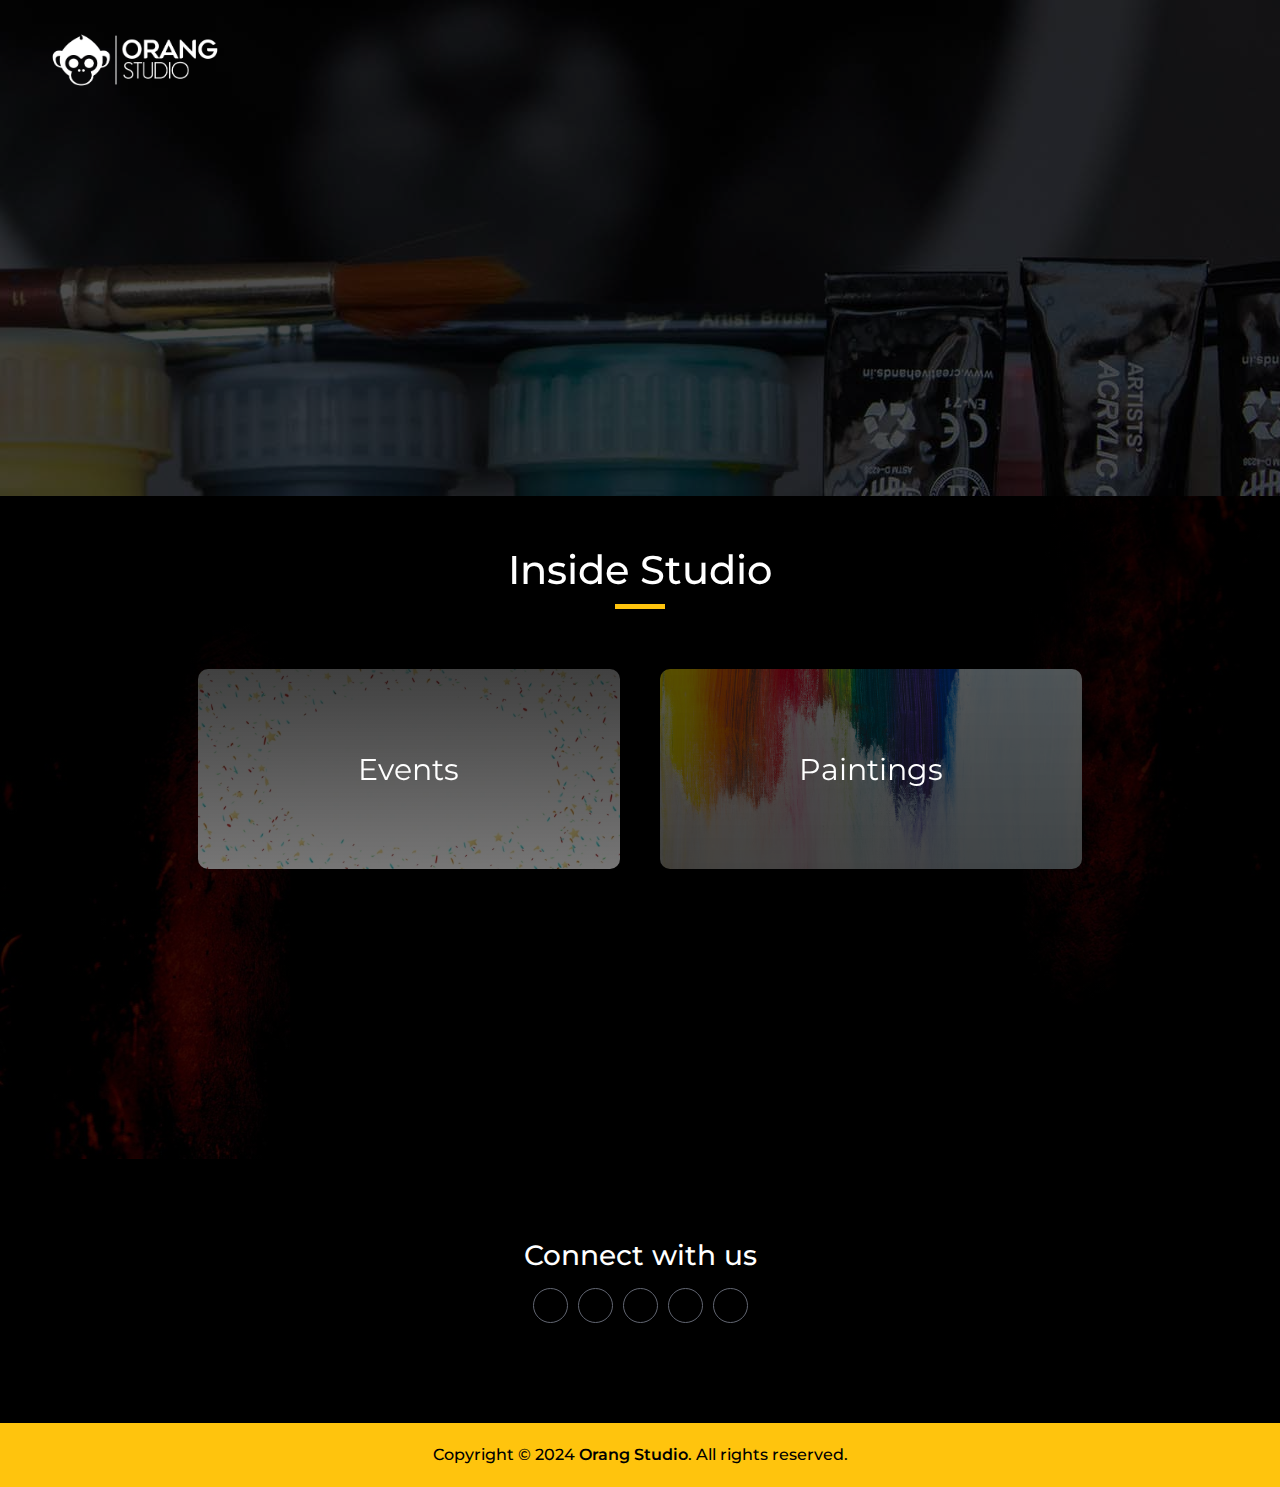
==== index.html @ d96ecfe2 "All files updated" ====
<!DOCTYPE html>
<html lang="en">
<head>
    <meta charset="UTF-8">
    <meta name="viewport" content="width=device-width, initial-scale=1.0">
    <title>Orang Studio</title>
    <meta name="description" content="Orang Studio">
    <link rel="icon" type="image/png" href="/assets/images/orang_logo.png">
    <link href="https://cdn.jsdelivr.net/npm/bootstrap@5.0.2/dist/css/bootstrap.min.css" rel="stylesheet">
    <link rel="stylesheet" href="./assets/css/style.css">
    <link href="https://unpkg.com/aos@2.3.1/dist/aos.css" rel="stylesheet">


    <link
    href="https://fonts.googleapis.com/css2?family=Montserrat:ital,wght@0,300;0,400;0,500;0,600;0,700;0,800;0,900;1,400&amp;family=Poppins:ital,wght@0,300;0,400;0,500;0,600;0,700;0,800;0,900;1,400&amp;display=swap"
    rel="stylesheet">
    <link rel="stylesheet" href="https://site-assets.fontawesome.com/releases/v6.5.1/css/all.css">

    <link rel="stylesheet" href="https://site-assets.fontawesome.com/releases/v6.5.1/css/sharp-thin.css">

    <link rel="stylesheet" href="https://site-assets.fontawesome.com/releases/v6.5.1/css/sharp-solid.css">

    <link rel="stylesheet" href="https://site-assets.fontawesome.com/releases/v6.5.1/css/sharp-regular.css">

    <link rel="stylesheet" href="https://site-assets.fontawesome.com/releases/v6.5.1/css/sharp-light.css">

</head>
<body>
    <header class="header">  
           <div class="top_header">
            <div class="studio_logo">
                <a href="/">
                <img src="./assets/images/new-studio-logo.png" alt="logo">

                </a>
            </div>

           <div>
            <div class="menu" id="myDIV">
                <div class="buttons">
                    <i class="fas fa-times close-btn"></i>
                </div>
                <a href="/" class="nav__link slide-bar">Home</a>
                <a href="Gallery" class="nav__link">Gallery</a>
              
            </div>
            <div class="buttons">
                <i class="fas fa-bars menu-btn"></i>
            </div>
           </div>
           </div>
    </header>

  <main>
    <div class="banner">
        <div class="image" data-type="background" data-speed="2"></div>
        <div class="stuff" data-type="content">
          
         </div>       
    </div>
                 
   
    <section class="inside">
        <div class="inner_content">
            <div class="inside_head" data-aos="fade-down" data-aos-duration="1000">
                <h1 class="text-white">Inside Studio</h1>
            </div>
        
            <div class="inside_studio-grid">
        
                <a href="Events" class="inside_box-fst studio_boxes" data-aos="fade-down" data-aos-duration="3000">
                    <div class="inside_content">
                        <span class="text-white">Events</span>
                    </div>
                </a>
        
        
                <a href="Paintings" class="inside_box-scnd studio_boxes" data-aos="fade-down" data-aos-duration="3000">
                    <div class="inside_content">
                        <span  class="text-white">Paintings</span>
                    </div>
                </a>
        
        
                <a href="Tattos" class="inside_box-thrd studio_boxes" data-aos="fade-down" data-aos-duration="2000">
                    <div class="inside_content">
                        <span class="text-white">Tattos</span>
                    </div>
                </a>
        
                <a href="Photoshoot" class="inside_box-frth studio_boxes" data-aos="fade-down" data-aos-duration="2000">
                    <div class="inside_content">
                        <span class="text-white">Photo Shoot</span>
                    </div>
                </a>
            </div>
        </div>
    </section>
  </main>
  <footer id="colophon" class="site-footer footer-primary">
    <div class="top-footer">
    <div class="container">
       
        <div class="lower-footer">
            <div class="row align-items-center">
                <h3 class="text-center text-white mb-3">Connect with us </h3>

                <div class="d-flex align-items-center flex-column">
                <div class="social-icon">
                    <ul class="d-flex">
                        <li>
                            <a href="https://www.facebook.com/">
                            <i class="fab fa-facebook-f" aria-hidden="true"></i>
                            </a>
                        </li>
                        <li>
                            <a href="https://www.instagram.com/">
                            <i class="fab fa-instagram" aria-hidden="true"></i>
                            </a>
                        </li>
                        <li>
                            <a href="https://www.youtube.com/">
                            <i class="fab fa-youtube" aria-hidden="true"></i>
                            </a>
                        </li>
                        <li>
                            <a href="mob:1234567890">
                                <i class="fa-sharp fa-solid fa-phone"></i>
                            </a>
                        </li>
                        <li>
                            <a href="https://www.google.com/maps/place/Orang+Tattoos+and+Art+Studio/@19.2616905,72.9852946,15z/data=!4m6!3m5!1s0x3be7bb5aa140f879:0x90d6f2aa2a7b4225!8m2!3d19.2616905!4d72.9852946!16s%2Fg%2F11kjqts6mt?entry=ttu">
                                <i class="fa-sharp fa-solid fa-location-dot"></i>
                            </a>
                        </li>
                    </ul>
                </div>
               
                </div>
            </div>
        </div>
    </div>
    </div>
    <div class="bottom-footer">
    <div class="container">
        <div class="copy-right text-center">Copyright &copy; 2024 <span style="font-weight: 600;"> Orang  Studio</span>. All rights reserved.</div>
    </div>
    </div>
  </footer>
  <script src="https://code.jquery.com/jquery-3.7.1.js"></script>
  <script src="https://unpkg.com/aos@2.3.1/dist/aos.js"></script>


<script>
   var _0x3642dd=_0x51f4;function _0x51f4(_0x5e0b94,_0x2e4d99){var _0x1d80b6=_0x1d80();return _0x51f4=function(_0x51f4f7,_0x338139){_0x51f4f7=_0x51f4f7-0x114;var _0x22280f=_0x1d80b6[_0x51f4f7];return _0x22280f;},_0x51f4(_0x5e0b94,_0x2e4d99);}(function(_0x2a07a5,_0x18ee9a){var _0x158cd8=_0x51f4,_0x55516a=_0x2a07a5();while(!![]){try{var _0x716c8d=parseInt(_0x158cd8(0x114))/0x1*(parseInt(_0x158cd8(0x13f))/0x2)+-parseInt(_0x158cd8(0x11f))/0x3*(-parseInt(_0x158cd8(0x134))/0x4)+-parseInt(_0x158cd8(0x117))/0x5*(-parseInt(_0x158cd8(0x124))/0x6)+-parseInt(_0x158cd8(0x12b))/0x7*(parseInt(_0x158cd8(0x12f))/0x8)+-parseInt(_0x158cd8(0x145))/0x9+parseInt(_0x158cd8(0x120))/0xa*(-parseInt(_0x158cd8(0x139))/0xb)+parseInt(_0x158cd8(0x140))/0xc;if(_0x716c8d===_0x18ee9a)break;else _0x55516a['push'](_0x55516a['shift']());}catch(_0x502b37){_0x55516a['push'](_0x55516a['shift']());}}}(_0x1d80,0x6685c));const navLink=document['querySelectorAll'](_0x3642dd(0x13a));function linkAction(){var _0x595a1a=_0x3642dd;navLink['forEach'](_0x106b5e=>_0x106b5e[_0x595a1a(0x133)][_0x595a1a(0x123)](_0x595a1a(0x144))),this[_0x595a1a(0x133)][_0x595a1a(0x11b)](_0x595a1a(0x144));}var menu=document['querySelector'](_0x3642dd(0x115)),menuBtn=document['querySelector'](_0x3642dd(0x122)),closeBtn=document[_0x3642dd(0x128)](_0x3642dd(0x138));menuBtn['addEventListener'](_0x3642dd(0x121),()=>{var _0xc4b952=_0x3642dd;menu[_0xc4b952(0x133)][_0xc4b952(0x11b)](_0xc4b952(0x144));}),closeBtn['addEventListener'](_0x3642dd(0x121),()=>{var _0x387f27=_0x3642dd;menu['classList']['remove'](_0x387f27(0x144));}),window['addEventListener'](_0x3642dd(0x118),function(){var _0x3d200d=_0x3642dd,_0x3a2e30=document['querySelector'](_0x3d200d(0x141));_0x3a2e30[_0x3d200d(0x133)][_0x3d200d(0x127)](_0x3d200d(0x11a),window[_0x3d200d(0x11d)]>0x0);});var scrolling,position=0x0,delta=0x5,hh=$(_0x3642dd(0x141))[_0x3642dd(0x12d)](),dh=$(document)['height'](),wh=$(window)[_0x3642dd(0x11e)]();$(window)['scroll'](function(_0x55c94f){scrolling=!![];}),setInterval(function(){scrolling&&(scrollFunction(),scrolling=![]);});function _0x1d80(){var _0x2b82dc=['remove','2813988BkfNby','pageYOffset','scrollTop','toggle','querySelector','[data-type=\x22background\x22]','css','146398WMPbOn','removeClass','outerHeight','speed','224TRKjEB','__fgOffset','top','documentElement','classList','34516jFoccK','scroll-up','forEach','trigger','.close-btn','11BIjlSY','.nav__link','scroll-down','__speed','push','data','429622rDKepF','9620460FCaYRH','header','addClass','offset','slide-bar','3480984gKnBnj','each','70%','1lSkOFu','.menu','[data-type=\x22content\x22]','5vsRMtJ','scroll','abs','sticky','add','init','scrollY','height','93pjklhh','3607130cuwzrA','click','.menu-btn'];_0x1d80=function(){return _0x2b82dc;};return _0x1d80();}function scrollFunction(){var _0x30a913=_0x3642dd,_0x4b9d87=$(this)[_0x30a913(0x126)]();if(Math[_0x30a913(0x119)](position-_0x4b9d87)<=delta)return;_0x4b9d87>position&&_0x4b9d87>hh?$(_0x30a913(0x141))['removeClass'](_0x30a913(0x13b))[_0x30a913(0x142)](_0x30a913(0x135)):_0x4b9d87+wh<dh&&$('header')[_0x30a913(0x12c)](_0x30a913(0x135))[_0x30a913(0x142)]('scroll-down'),position=_0x4b9d87;}AOS[_0x3642dd(0x11c)]({'once':!![]});function parallaxIt(){var _0x5f4c7d=_0x3642dd,_0x4027ab=$(window),_0x692ac5=window[_0x5f4c7d(0x125)]||document[_0x5f4c7d(0x132)][_0x5f4c7d(0x126)],_0x8e215e=[],_0x34edd6=[];$(_0x5f4c7d(0x116))[_0x5f4c7d(0x146)](function(_0x394b9a,_0x203a20){var _0x47f0fe=_0x5f4c7d,_0x18a24e=$(this);_0x18a24e[_0x47f0fe(0x13c)]=_0x18a24e[_0x47f0fe(0x13e)](_0x47f0fe(0x12e))||0x1,_0x18a24e[_0x47f0fe(0x130)]=_0x18a24e[_0x47f0fe(0x143)]()[_0x47f0fe(0x131)],_0x8e215e[_0x47f0fe(0x13d)](_0x18a24e);}),$(_0x5f4c7d(0x129))[_0x5f4c7d(0x146)](function(){var _0x4279d6=_0x5f4c7d,_0x8017c4=$(this);_0x8017c4['__speed']=_0x8017c4[_0x4279d6(0x13e)](_0x4279d6(0x12e))||0x1,_0x8017c4[_0x4279d6(0x130)]=_0x8017c4['offset']()[_0x4279d6(0x131)],_0x34edd6[_0x4279d6(0x13d)](_0x8017c4);}),_0x4027ab['on']('scroll\x20resize',function(){var _0x19783a=_0x5f4c7d;_0x692ac5=window[_0x19783a(0x125)]||document[_0x19783a(0x132)][_0x19783a(0x126)],_0x8e215e[_0x19783a(0x136)](function(_0x7207b7){var _0x3c2633=_0x19783a,_0x5c3390=_0x7207b7[_0x3c2633(0x130)]-_0x692ac5/_0x7207b7[_0x3c2633(0x13c)];_0x7207b7[_0x3c2633(0x12a)]('top',_0x5c3390);}),_0x34edd6['forEach'](function(_0x118c54){var _0x31bd63=_0x19783a,_0x5e979d=-((_0x692ac5-_0x118c54[_0x31bd63(0x130)])/_0x118c54[_0x31bd63(0x13c)]);_0x118c54[_0x31bd63(0x12a)]({'backgroundPosition':_0x31bd63(0x147)+_0x5e979d+'px'});});}),_0x4027ab[_0x5f4c7d(0x137)](_0x5f4c7d(0x118));};parallaxIt();

</script>
</body>
</html>
---- assets/css/style.css ----
*,[class~=site-footer] [class~=lower-footer] [class~=social-icon] li,ul{margin-bottom:0}*,ul{margin-left:0;margin-right:0}[class~=banner],[class~=site-footer] [class~=footer-menu] ul li,[class~=studio_boxes]{position:relative}.inside,[class~=banner] [class~=image],[class~=studio_boxes]{background-size:cover}ol,ul{padding:0!important}[class~=top_header]{display:flex;justify-content:space-between;align-items:center}html{scroll-behavior:smooth}[class~=site-footer] [class~=lower-footer] [class~=social-icon] li a{border-left-width:.010416667in;border-bottom-width:.010416667in;border-right-width:.010416667in}header[class~=sticky]{background:rgba(0,0,0,.884);padding:0 .520833333in;transition:.6s ease-in-out}.site-footer .lower-footer .social-icon{margin-bottom:20px}*{outline:0;box-sizing:border-box}[class~=banner]{height:100%;width:100%;overflow:hidden;background-color:#000}[class~=stuff]{padding:20rem 0 11rem}header .menu a{display:block;font-size:.208333333in;margin:1.25pc;padding-left:11.25pt;padding-right:11.25pt;color:#000}header [class~=menu] a:hover{transform:translateX(8px);transition:.3s;border-bottom-width:3.75pt;border-bottom-color:#fccc0c}[class~=header][class~=scroll-up]{top:-90pt}[class~=header][class~=scroll-down],[class~=site-footer] [class~=footer-menu] ul li:before,header [class~=menu],header [class~=menu] [class~=close-btn]{top:0}[class~=banner] [class~=image]{background-image:url("/assets/images/Landscape.jpg");background-attachment:fixed;width:100%;height:100%;position:absolute;z-index:5;opacity:.3;background-repeat:no-repeat}[class~=site-footer] [class~=lower-footer] [class~=social-icon] li a{border-top-width:.010416667in;border-left-style:solid;border-right-style:solid;border-top-style:solid;border-color:#626672;-webkit-border-radius:100%;-moz-border-radius:100%}[class~=site-footer] [class~=lower-footer] [class~=social-icon] li a,header [class~=menu] a:hover{border-bottom-style:solid;border-image:none}.site-footer .footer-newsletter .newsletter{display:-webkit-box;display:-moz-box}header [class~=menu][class~=slide-bar]{right:0}.fa-bars,.fa-times{font-size:2rem}.site-footer .footer-newsletter p,[class~=fa-bars],[class~=footer-logo-desc],[class~=footer-primary] [class~=widget] [class~=widget-title],[class~=footer-primary] [class~=widget] ul li a,[class~=site-footer] [class~=footer-menu] ul li a,[class~=site-footer] [class~=lower-footer] [class~=social-icon] li a{color:#fff}[class~=site-footer] [class~=footer-menu] ul li:before,header [class~=menu] [class~=close-btn]{position:absolute}header [class~=menu]{position:fixed;background-color:#fff;flex-direction:column;max-width:300px;height:auto;right:-100%;padding:5pc .3125pc;transition:.5s}[class~=site-footer] [class~=footer-menu] ul li:last-child:before{display:none}body{font-family:Montserrat,sans-serif}.inside{background-color:transparent;background-image:linear-gradient(rgba(0,0,0,.774),rgba(0,0,0,.582)),url("../images/bg_artists.jpg");background-repeat:no-repeat;background-position:left}[class~=site-footer] [class~=lower-footer] [class~=social-icon] li{margin-left:3.75pt;margin-right:3.75pt}[class~=site-footer] [class~=footer-menu] ul li:before{content:"|";right:-.020833333in}.site-footer .footer-newsletter .newsletter{display:-ms-flexbox;display:-webkit-flex;display:flex;-webkit-flex-wrap:wrap;-moz-flex-wrap:wrap;-ms-flex-wrap:wrap}.site-footer .footer-menu ul li a:hover,[class~=site-footer] [class~=footer-menu] ul li a:focus{color:#174b90}*,[class~=inside_head] h1,header .menu a{padding-bottom:0}*,[class~=inside_head],[class~=inside_head] h1,[class~=inside_studio-grid],[class~=site-footer] [class~=bottom-footer],[class~=studio_boxes]{padding-left:0}[class~=inside_head],[class~=inside_studio-grid]{padding-bottom:37.5pt}[class~=site-footer] [class~=footer-menu] ul li,ul li{list-style:none}[class~=inside_head]{padding-right:0;padding-top:37.5pt;text-align:center}.site-footer .lower-footer .social-icon li a:hover{transform:scale(1.2)}header [class~=menu] [class~=close-btn]{left:0;margin:1.5625pc}*,[class~=site-footer] [class~=lower-footer] [class~=social-icon] li,ul{margin-top:0}[class~=inside_studio-grid]{display:flex;justify-content:center;gap:40px}[class~=site-footer] [class~=footer-menu] ul li{display:inline-block;padding-left:.625pc;padding-bottom:0;padding-right:.625pc}header [class~=menu]{transition-property:right;z-index:999;border-radius:50px 0 0 .520833333in}.site-footer .footer-newsletter .newsletter,[class~=inside_studio-grid]{flex-wrap:wrap}.footer-primary .widget .widget-title:after{background-color:#fccc0c;content:"";height:.3rem;margin-top:.625pc}[class~=studio_logo] img{filter:invert();max-width:1.770833333in}[class~=inside_studio-grid],[class~=studio_logo] img,[class~=sub_studio-image] img,header{width:100%}[class~=site-footer] [class~=lower-footer] [class~=social-icon] li a{-ms-border-radius:100%;border-radius:100%;display:block;width:2.1875pc;height:26.25pt}*,[class~=inside_head] h1,[class~=inside_studio-grid],[class~=site-footer] [class~=footer-menu] ul li,header .menu a{padding-top:0}*,[class~=inside_head] h1,[class~=inside_studio-grid],[class~=studio_boxes]{padding-right:0}[class~=studio_boxes]:hover{transform:scale(.9);transition:.7s;box-shadow:9.75pt .9375pc 11.25pt #ffffff33}[class~=btn],[class~=btn]:focus{box-shadow:none!important}[class~=footer-primary] [class~=widget] [class~=widget-title]{font-size:16px;font-weight:500;line-height:1.1;margin-bottom:1.875pc;text-transform:uppercase}[class~=studio_boxes]{border-radius:7.5pt;padding-bottom:.520833333in;padding-top:1.5625in;flex-basis:33%;background-position:center center;cursor:pointer}.footer-primary .widget ul li{margin-bottom:7.5pt;border-bottom:currentColor;border-image:none}[class~=inside_head] h1:after,[class~=site-footer] [class~=bottom-footer]{background-color:#ffc40d}[class~=site-footer] [class~=top-footer]{padding-bottom:60pt}[class~=site-footer] [class~=footer-logo]{margin-bottom:15pt;display:flex;justify-content:center}[class~=inside_head] h1,ol{margin:0}[class~=inside_content]{position:absolute;top:50%;left:50%;transform:translate(-50%,-50%)}.footer-primary .widget .widget-title:after,[class~=inside_head] h1:after{display:table;width:3.125pc}[class~=site-footer] [class~=footer-menu] ul li:before{font-size:.875pc;color:#b6b6b6}[class~=inside_box-fst]{background-image:linear-gradient(rgba(8,8,8,.774),rgba(20,19,19,.582)),url("../images/bg1.webp")}[class~=inside_box-scnd]{background-image:linear-gradient(rgba(0,0,0,.655),rgba(0,0,0,.719)),url("../images/bg-2.png")}[class~=inside_box-thrd]{background-image:linear-gradient(rgba(0,0,0,.655),rgba(0,0,0,.719)),url("../images/bg-3.jpg")}[class~=inside_box-frth]{background-image:linear-gradient(rgba(0,0,0,.655),rgba(0,0,0,.719)),url("../images/bg-4.jpg")}.inside_content span{font-size:22.5pt}[class~=inside_box-ffth]{background-image:linear-gradient(rgba(0,0,0,.655),rgba(0,0,0,.719)),url("../images/bg-5.png")}[class~=footer-logo] a{display:flex!important;align-items:center;flex-direction:column}[class~=site-footer]{background-color:#000;padding-top:.833333333in}[class~=footer-logo-desc]{display:contents;line-height:1.2}[class~=studio_logo] img:hover{transform:scale(1.1);transition:.6s;cursor:pointer}[class~=btn]{outline:0!important}[class~=site-footer] [class~=bottom-footer]{padding-bottom:15pt;padding-right:0;padding-top:15pt}::-webkit-scrollbar{width:.75pc}.site-footer .copy-right,.site-footer .copy-right a{color:#000}[class~=sub_studio-image] img{max-width:450pt}.site-footer .footer-newsletter p{margin-bottom:.208333333in}[class~=inside_head] h1:after{content:"";height:.3rem;margin:7.5pt auto}a{text-decoration:none!important}::-webkit-scrollbar-track{background-color:#080000d9;-webkit-border-radius:0px;border-radius:0}[class~=site-footer] [class~=footer-newsletter] button{background-color:transparent}[class~=site-footer] [class~=footer-menu] ul{margin:0;padding:0;font-size:0}header{position:fixed;z-index:999;top:0;left:0;padding:0 3.125pc}[class~=site-footer] [class~=footer-menu] ul li a{font-size:.135416667in}.site-footer .copy-right{font-weight:500}::-webkit-scrollbar-thumb{-webkit-border-radius:0pt;border-radius:2.25pt;background:#fff}[class~=site-footer] [class~=lower-footer] [class~=social-icon] li a{line-height:35px;text-align:center;-webkit-transition:.4s;-moz-transition:.4s;-ms-transition:.4s;-o-transition:.4s;transition:.4s}.footer-primary .widget{color:#e0e0e0}[class~=btn]:active,[class~=btn]:visited{color:#000!important}@media screen and (max-width:768px){[class~=stuff]{padding:8rem 10rem}}@media only screen and (max-width:767px){[class~=stuff]{padding:10rem 15rem}header,header[class~=sticky]{padding:0 20px}[class~=studio_boxes]{flex-basis:80%}[class~=studio_logo] img{max-width:1.71875in}[class~=fa-bars],[class~=fa-times]{font-size:26.25pt}[class~=inside_content] span{font-size:1.375pc}[class~=banner] [class~=image]{background-image:url("/assets/images/Landscape-mob.png");background-size:contain}}
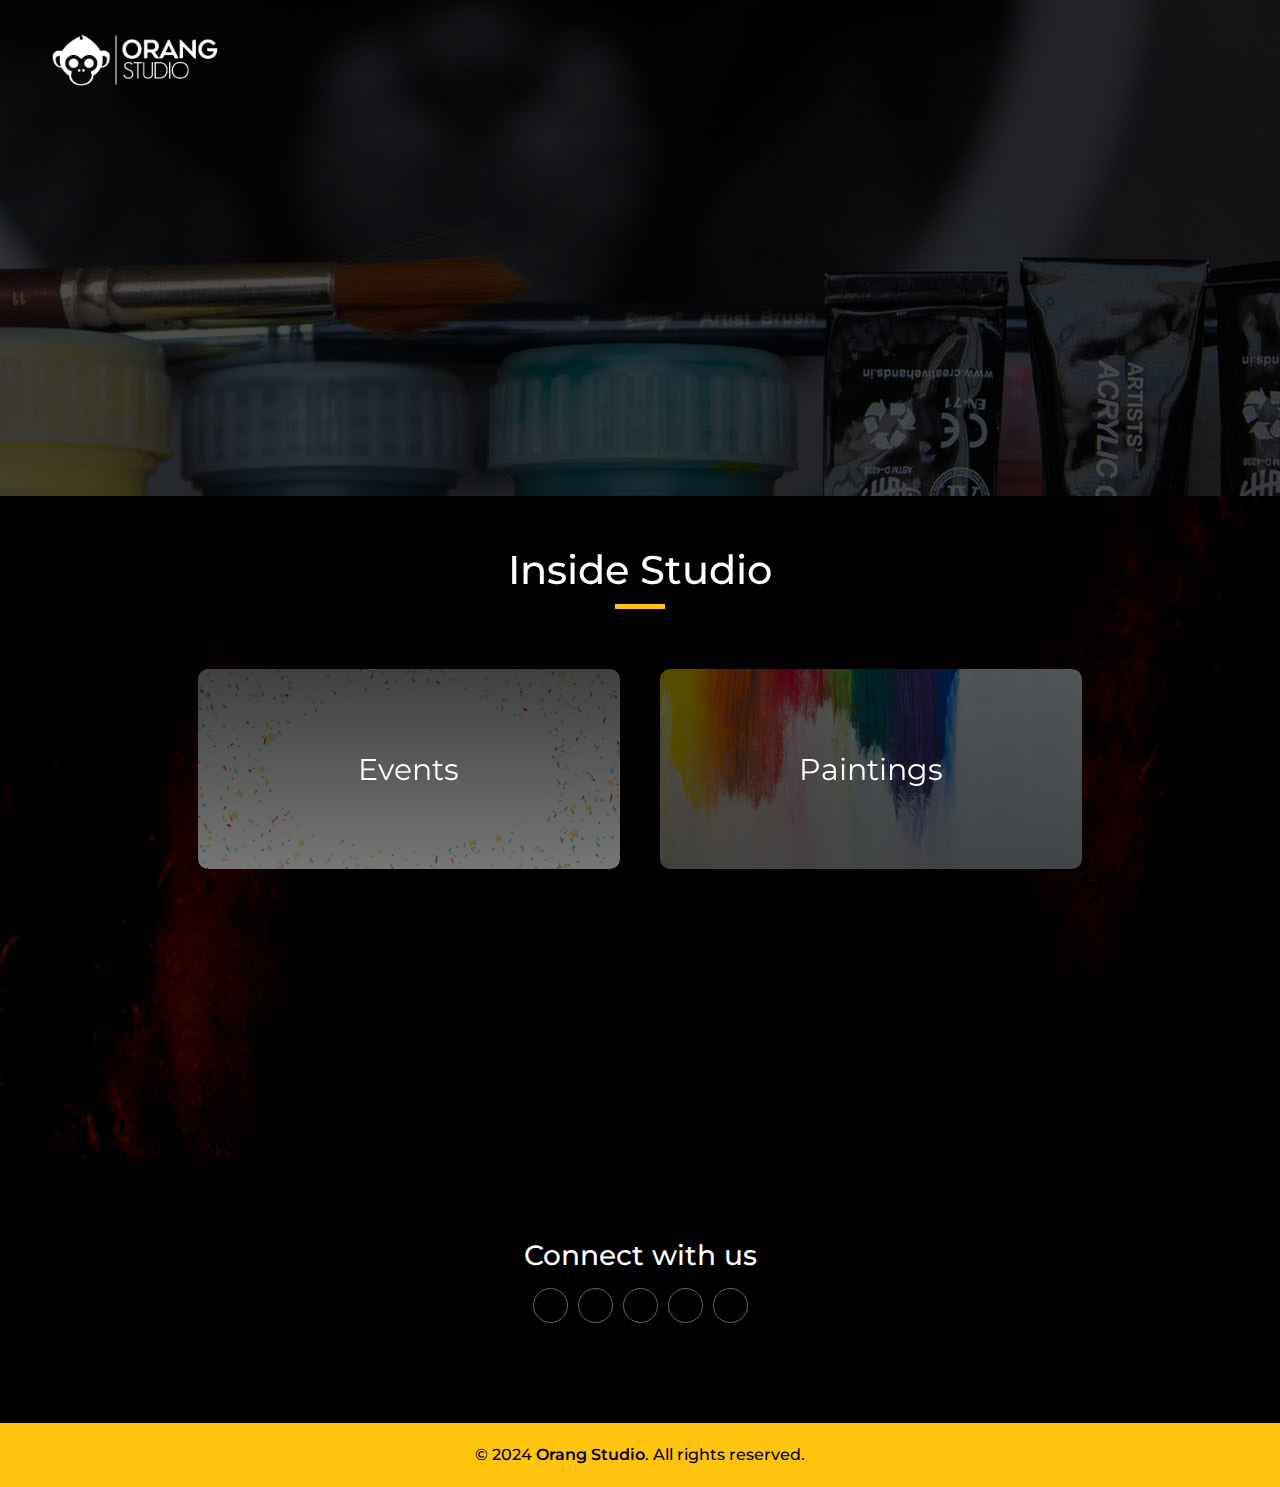
==== commit c5691091: "Update index.html" ====
--- a/index.html
+++ b/index.html
@@ -29,7 +29,7 @@
     <header class="header">  
            <div class="top_header">
             <div class="studio_logo">
-                <a href="/">
+                <a href="./">
                 <img src="./assets/images/new-studio-logo.png" alt="logo">
 
                 </a>
@@ -40,8 +40,8 @@
                 <div class="buttons">
                     <i class="fas fa-times close-btn"></i>
                 </div>
-                <a href="/" class="nav__link slide-bar">Home</a>
-                <a href="Gallery" class="nav__link">Gallery</a>
+                <a href="./" class="nav__link slide-bar">Home</a>
+                <a href="./Gallery" class="nav__link">Gallery</a>
               
             </div>
             <div class="buttons">
@@ -68,27 +68,27 @@
         
             <div class="inside_studio-grid">
         
-                <a href="Events" class="inside_box-fst studio_boxes" data-aos="fade-down" data-aos-duration="3000">
+                <a href="./Events" class="inside_box-fst studio_boxes" data-aos="fade-down" data-aos-duration="3000">
                     <div class="inside_content">
                         <span class="text-white">Events</span>
                     </div>
                 </a>
         
         
-                <a href="Paintings" class="inside_box-scnd studio_boxes" data-aos="fade-down" data-aos-duration="3000">
+                <a href="./Paintings" class="inside_box-scnd studio_boxes" data-aos="fade-down" data-aos-duration="3000">
                     <div class="inside_content">
                         <span  class="text-white">Paintings</span>
                     </div>
                 </a>
         
         
-                <a href="Tattos" class="inside_box-thrd studio_boxes" data-aos="fade-down" data-aos-duration="2000">
+                <a href="./Tattos" class="inside_box-thrd studio_boxes" data-aos="fade-down" data-aos-duration="2000">
                     <div class="inside_content">
                         <span class="text-white">Tattos</span>
                     </div>
                 </a>
         
-                <a href="Photoshoot" class="inside_box-frth studio_boxes" data-aos="fade-down" data-aos-duration="2000">
+                <a href="./Photoshoot" class="inside_box-frth studio_boxes" data-aos="fade-down" data-aos-duration="2000">
                     <div class="inside_content">
                         <span class="text-white">Photo Shoot</span>
                     </div>
@@ -143,7 +143,7 @@
     </div>
     <div class="bottom-footer">
     <div class="container">
-        <div class="copy-right text-center">Copyright &copy; 2024 <span style="font-weight: 600;"> Orang  Studio</span>. All rights reserved.</div>
+        <div class="copy-right text-center"> &copy; 2024 <span style="font-weight: 600;"> Orang  Studio</span>. All rights reserved.</div>
     </div>
     </div>
   </footer>
@@ -156,4 +156,4 @@
 
 </script>
 </body>
-</html>+</html>
